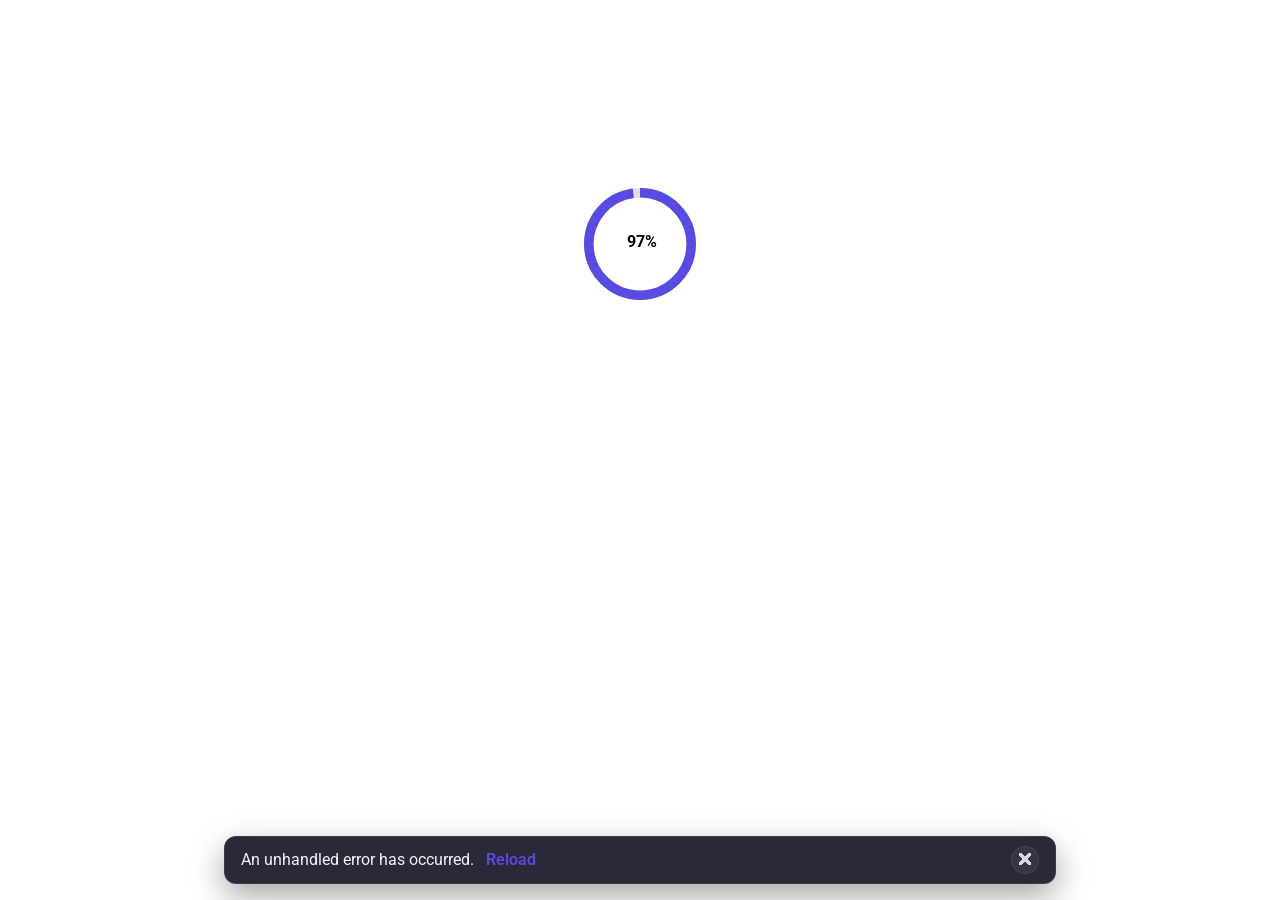
==== index.html @ 45510328 "deploy: a4dcc2127b92f68269ce4f452a28937cc249f3eb" ====
<!DOCTYPE html>
<html lang="en">

<head>
    <meta charset="utf-8" />
    <meta name="viewport" content="width=device-width, initial-scale=1.0" />
    <title>ZxmsToolbox</title>
    <base href="/" />
    <link href="_framework/dotnet.vijuj42nsk.js" rel="preload" as="script" fetchpriority="high" crossorigin="anonymous" integrity="sha256-VyFZ77aJOjRLD25iTzym7br0rx9dtzZKjdc+57jWFAg=" />
    <link href="https://fonts.googleapis.com/css2?family=Roboto:ital,wght@0,100..900;1,100..900&display=swap" rel="stylesheet" />
    <link rel="stylesheet" href="_content/MudBlazor/MudBlazor.min.css" />
    <link rel="stylesheet" href="css/app.css" />
    <link rel="icon" type="image/png" href="favicon.png" />
    <link href="ZxmsToolbox.styles.css" rel="stylesheet" />
    <script type="importmap">{
  "imports": {
    "./_framework/blazor.webassembly.js": "./_framework/blazor.webassembly.w3qd1tpl0e.js",
    "./_framework/dotnet.native.js": "./_framework/dotnet.native.vzj2a6aakt.js",
    "./_framework/dotnet.runtime.js": "./_framework/dotnet.runtime.zbexyp8zrs.js",
    "./_framework/dotnet.js": "./_framework/dotnet.vijuj42nsk.js"
  },
  "scopes": {},
  "integrity": {
    "./_framework/blazor.webassembly.js": "sha256-lDXsDYFgm62F+YUvxES7IOTCXYpiHpU3uR45YdC6mq4=",
    "./_framework/blazor.webassembly.w3qd1tpl0e.js": "sha256-lDXsDYFgm62F+YUvxES7IOTCXYpiHpU3uR45YdC6mq4=",
    "./_framework/dotnet.js": "sha256-VyFZ77aJOjRLD25iTzym7br0rx9dtzZKjdc+57jWFAg=",
    "./_framework/dotnet.native.js": "sha256-RezASHv+dbqV50cFnld76YiLhk4B+BjMAKs/euUdNyE=",
    "./_framework/dotnet.native.vzj2a6aakt.js": "sha256-RezASHv+dbqV50cFnld76YiLhk4B+BjMAKs/euUdNyE=",
    "./_framework/dotnet.runtime.js": "sha256-MZMguyke9CroSQl+L/SHIGFkPTD+LtYGXkXjAvwWx40=",
    "./_framework/dotnet.runtime.zbexyp8zrs.js": "sha256-MZMguyke9CroSQl+L/SHIGFkPTD+LtYGXkXjAvwWx40=",
    "./_framework/dotnet.vijuj42nsk.js": "sha256-VyFZ77aJOjRLD25iTzym7br0rx9dtzZKjdc+57jWFAg="
  }
}</script>
</head>

<body>
    <div id="app">
        <svg class="loading-progress">
            <circle r="40%" cx="50%" cy="50%" />
            <circle r="40%" cx="50%" cy="50%" />
        </svg>
        <div class="loading-progress-text"></div>
    </div>

    <div id="blazor-error-ui">
        An unhandled error has occurred.
        <a href="." class="reload">Reload</a>
        <span class="dismiss">🗙</span>
    </div>
    <script src="_content/MudBlazor/MudBlazor.min.js"></script>
    <script src="_framework/blazor.webassembly.w3qd1tpl0e.js"></script>
</body>

</html>
---- css/app.css ----
html, body {
    font-family: 'Roboto', Helvetica, Arial, sans-serif;
}

#blazor-error-ui {
    color-scheme: light;
    background: rgba(30, 30, 45, 0.95);
    color: #f5f5f7;
    border: 1px solid rgba(255, 255, 255, 0.08);
    border-radius: 12px;
    box-shadow: 0 12px 32px rgba(0, 0, 0, 0.35);
    backdrop-filter: blur(6px);
    box-sizing: border-box;
    display: none;
    left: 50%;
    right: auto;
    bottom: 1rem;
    width: min(52rem, calc(100vw - 2rem));
    transform: translateX(-50%);
    padding: 0.85rem 4rem 0.85rem 1rem;
    position: fixed;
    z-index: 2000;
}

    #blazor-error-ui .reload {
        color: #594AE2;
        font-weight: 600;
        margin-left: 0.5rem;
        text-decoration: none;
    }

        #blazor-error-ui .reload:hover {
            text-decoration: underline;
        }

    #blazor-error-ui .dismiss {
        cursor: pointer;
        position: absolute;
        right: 1rem;
        top: 0.55rem;
        width: 1.75rem;
        height: 1.75rem;
        line-height: 1.65rem;
        text-align: center;
        border-radius: 999px;
        color: #d7d7df;
        background: rgba(255, 255, 255, 0.06);
        border: 1px solid rgba(255, 255, 255, 0.08);
    }

        #blazor-error-ui .dismiss:hover {
            background: rgba(255, 255, 255, 0.12);
        }

.blazor-error-boundary {
    background: url([data-uri]) no-repeat 1rem/1.8rem, #b32121;
    padding: 1rem 1rem 1rem 3.7rem;
    color: white;
}

    .blazor-error-boundary::after {
        content: "An error has occurred."
    }

.loading-progress {
    position: absolute;
    display: block;
    width: 8rem;
    height: 8rem;
    inset: 20vh 0 auto 0;
    margin: 0 auto 0 auto;
}

    .loading-progress circle {
        fill: none;
        stroke: #e0e0e0;
        stroke-width: 0.6rem;
        transform-origin: 50% 50%;
        transform: rotate(-90deg);
    }

        .loading-progress circle:last-child {
            stroke: #594AE2;
            stroke-dasharray: calc(3.141 * var(--blazor-load-percentage, 0%) * 0.8), 500%;
            transition: stroke-dasharray 0.05s ease-in-out;
        }

.loading-progress-text {
    position: absolute;
    text-align: center;
    font-weight: bold;
    inset: calc(20vh + 3.25rem) 0 auto 0.2rem;
}

    .loading-progress-text:after {
        content: var(--blazor-load-percentage-text, "Loading");
    }

code {
    color: #c02d76;
}

.form-floating > .form-control-plaintext::placeholder, .form-floating > .form-control::placeholder {
    color: var(--bs-secondary-color);
    text-align: end;
}

.form-floating > .form-control-plaintext:focus::placeholder, .form-floating > .form-control:focus::placeholder {
    text-align: start;
}
---- ZxmsToolbox.styles.css ----
/* /Layout/MainLayout.razor.rz.scp.css */
.page[b-qmjlyazart] {
    position: relative;
    display: flex;
    flex-direction: column;
}

main[b-qmjlyazart] {
    flex: 1;
}

.sidebar[b-qmjlyazart] {
    background-image: linear-gradient(180deg, rgb(5, 39, 103) 0%, #3a0647 70%);
}

.top-row[b-qmjlyazart] {
    background-color: #f7f7f7;
    border-bottom: 1px solid #d6d5d5;
    justify-content: flex-end;
    height: 3.5rem;
    display: flex;
    align-items: center;
}

    .top-row[b-qmjlyazart]  a, .top-row[b-qmjlyazart]  .btn-link {
        white-space: nowrap;
        margin-left: 1.5rem;
        text-decoration: none;
    }

    .top-row[b-qmjlyazart]  a:hover, .top-row[b-qmjlyazart]  .btn-link:hover {
        text-decoration: underline;
    }

    .top-row[b-qmjlyazart]  a:first-child {
        overflow: hidden;
        text-overflow: ellipsis;
    }

@media (max-width: 640.98px) {
    .top-row[b-qmjlyazart] {
        justify-content: space-between;
    }

    .top-row[b-qmjlyazart]  a, .top-row[b-qmjlyazart]  .btn-link {
        margin-left: 0;
    }
}

@media (min-width: 641px) {
    .page[b-qmjlyazart] {
        flex-direction: row;
    }

    .sidebar[b-qmjlyazart] {
        width: 250px;
        height: 100vh;
        position: sticky;
        top: 0;
    }

    .top-row[b-qmjlyazart] {
        position: sticky;
        top: 0;
        z-index: 1;
    }

    .top-row.auth[b-qmjlyazart]  a:first-child {
        flex: 1;
        text-align: right;
        width: 0;
    }

    .top-row[b-qmjlyazart], article[b-qmjlyazart] {
        padding-left: 2rem !important;
        padding-right: 1.5rem !important;
    }
}
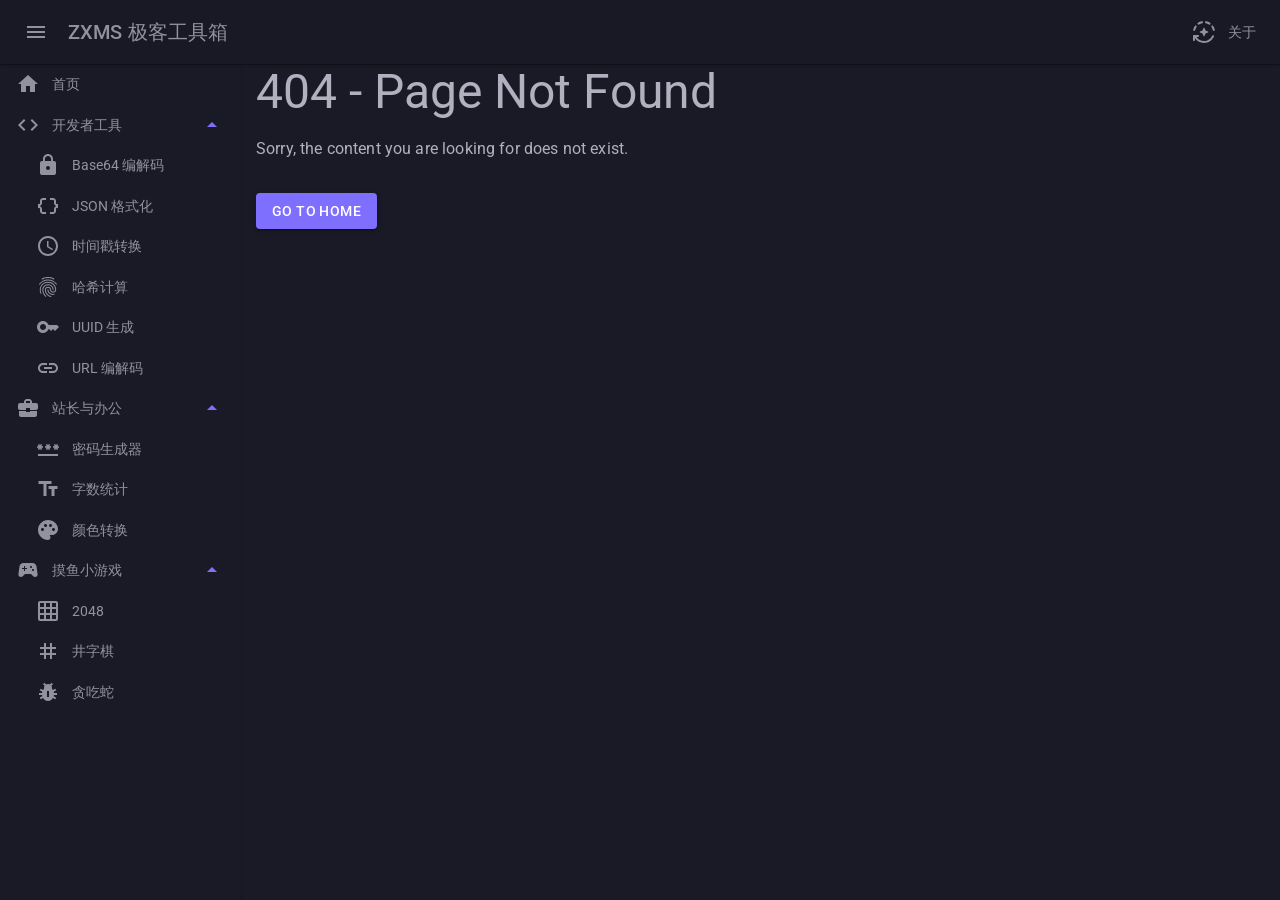
==== commit c48a64ea: "deploy: 2c83ffdae6adcd17c844c5ce749c0f3628f0bce6" ====
--- a/index.html
+++ b/index.html
@@ -6,7 +6,7 @@
     <meta name="viewport" content="width=device-width, initial-scale=1.0" />
     <title>ZxmsToolbox</title>
     <base href="/" />
-    <link href="_framework/dotnet.vijuj42nsk.js" rel="preload" as="script" fetchpriority="high" crossorigin="anonymous" integrity="sha256-VyFZ77aJOjRLD25iTzym7br0rx9dtzZKjdc+57jWFAg=" />
+    <link href="_framework/dotnet.1s1a4296m4.js" rel="preload" as="script" fetchpriority="high" crossorigin="anonymous" integrity="sha256-gQNmLT16Q2xggrbTdLqSbxzNnipTktK7pHm241+ejWg=" />
     <link href="https://fonts.googleapis.com/css2?family=Roboto:ital,wght@0,100..900;1,100..900&display=swap" rel="stylesheet" />
     <link rel="stylesheet" href="_content/MudBlazor/MudBlazor.min.css" />
     <link rel="stylesheet" href="css/app.css" />
@@ -15,20 +15,20 @@
     <script type="importmap">{
   "imports": {
     "./_framework/blazor.webassembly.js": "./_framework/blazor.webassembly.w3qd1tpl0e.js",
+    "./_framework/dotnet.js": "./_framework/dotnet.1s1a4296m4.js",
     "./_framework/dotnet.native.js": "./_framework/dotnet.native.vzj2a6aakt.js",
-    "./_framework/dotnet.runtime.js": "./_framework/dotnet.runtime.zbexyp8zrs.js",
-    "./_framework/dotnet.js": "./_framework/dotnet.vijuj42nsk.js"
+    "./_framework/dotnet.runtime.js": "./_framework/dotnet.runtime.zbexyp8zrs.js"
   },
   "scopes": {},
   "integrity": {
     "./_framework/blazor.webassembly.js": "sha256-lDXsDYFgm62F+YUvxES7IOTCXYpiHpU3uR45YdC6mq4=",
     "./_framework/blazor.webassembly.w3qd1tpl0e.js": "sha256-lDXsDYFgm62F+YUvxES7IOTCXYpiHpU3uR45YdC6mq4=",
-    "./_framework/dotnet.js": "sha256-VyFZ77aJOjRLD25iTzym7br0rx9dtzZKjdc+57jWFAg=",
+    "./_framework/dotnet.1s1a4296m4.js": "sha256-gQNmLT16Q2xggrbTdLqSbxzNnipTktK7pHm241+ejWg=",
+    "./_framework/dotnet.js": "sha256-gQNmLT16Q2xggrbTdLqSbxzNnipTktK7pHm241+ejWg=",
     "./_framework/dotnet.native.js": "sha256-RezASHv+dbqV50cFnld76YiLhk4B+BjMAKs/euUdNyE=",
     "./_framework/dotnet.native.vzj2a6aakt.js": "sha256-RezASHv+dbqV50cFnld76YiLhk4B+BjMAKs/euUdNyE=",
     "./_framework/dotnet.runtime.js": "sha256-MZMguyke9CroSQl+L/SHIGFkPTD+LtYGXkXjAvwWx40=",
-    "./_framework/dotnet.runtime.zbexyp8zrs.js": "sha256-MZMguyke9CroSQl+L/SHIGFkPTD+LtYGXkXjAvwWx40=",
-    "./_framework/dotnet.vijuj42nsk.js": "sha256-VyFZ77aJOjRLD25iTzym7br0rx9dtzZKjdc+57jWFAg="
+    "./_framework/dotnet.runtime.zbexyp8zrs.js": "sha256-MZMguyke9CroSQl+L/SHIGFkPTD+LtYGXkXjAvwWx40="
   }
 }</script>
 </head>
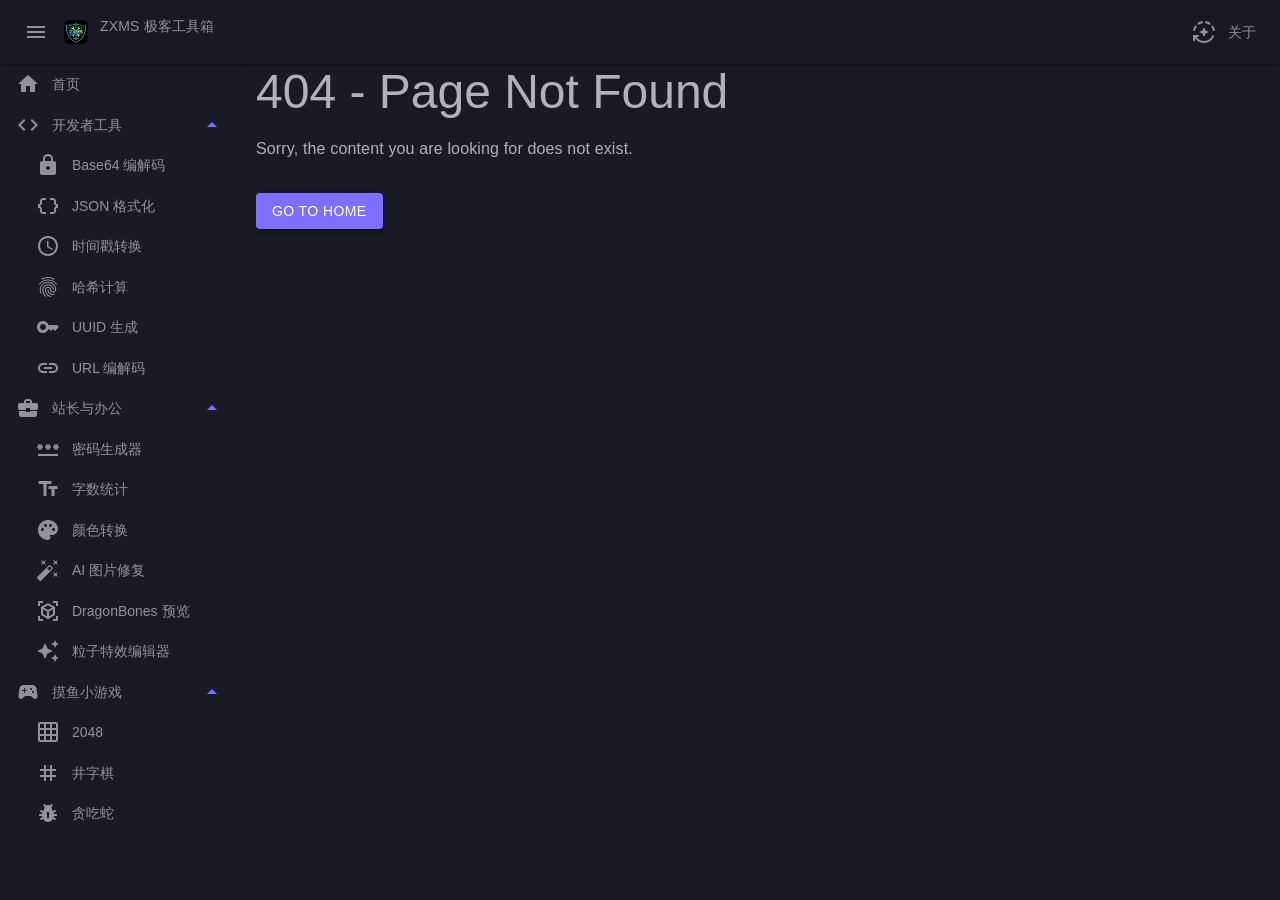
==== commit c0e8be3d: "deploy: 0d6b8b2e226596195704e0da3662d28b6a2127ce" ====
--- a/index.html
+++ b/index.html
@@ -6,8 +6,7 @@
     <meta name="viewport" content="width=device-width, initial-scale=1.0" />
     <title>ZxmsToolbox</title>
     <base href="/" />
-    <link href="_framework/dotnet.1s1a4296m4.js" rel="preload" as="script" fetchpriority="high" crossorigin="anonymous" integrity="sha256-gQNmLT16Q2xggrbTdLqSbxzNnipTktK7pHm241+ejWg=" />
-    <link href="https://fonts.googleapis.com/css2?family=Roboto:ital,wght@0,100..900;1,100..900&display=swap" rel="stylesheet" />
+    <link href="_framework/dotnet.bync1yk3xi.js" rel="preload" as="script" fetchpriority="high" crossorigin="anonymous" integrity="sha256-vZLyUls6317R652sriW+K5scTFbljSnCFV07LSRUKNI=" />
     <link rel="stylesheet" href="_content/MudBlazor/MudBlazor.min.css" />
     <link rel="stylesheet" href="css/app.css" />
     <link rel="icon" type="image/png" href="favicon.png" />
@@ -15,7 +14,7 @@
     <script type="importmap">{
   "imports": {
     "./_framework/blazor.webassembly.js": "./_framework/blazor.webassembly.w3qd1tpl0e.js",
-    "./_framework/dotnet.js": "./_framework/dotnet.1s1a4296m4.js",
+    "./_framework/dotnet.js": "./_framework/dotnet.bync1yk3xi.js",
     "./_framework/dotnet.native.js": "./_framework/dotnet.native.vzj2a6aakt.js",
     "./_framework/dotnet.runtime.js": "./_framework/dotnet.runtime.zbexyp8zrs.js"
   },
@@ -23,14 +22,26 @@
   "integrity": {
     "./_framework/blazor.webassembly.js": "sha256-lDXsDYFgm62F+YUvxES7IOTCXYpiHpU3uR45YdC6mq4=",
     "./_framework/blazor.webassembly.w3qd1tpl0e.js": "sha256-lDXsDYFgm62F+YUvxES7IOTCXYpiHpU3uR45YdC6mq4=",
-    "./_framework/dotnet.1s1a4296m4.js": "sha256-gQNmLT16Q2xggrbTdLqSbxzNnipTktK7pHm241+ejWg=",
-    "./_framework/dotnet.js": "sha256-gQNmLT16Q2xggrbTdLqSbxzNnipTktK7pHm241+ejWg=",
+    "./_framework/dotnet.bync1yk3xi.js": "sha256-vZLyUls6317R652sriW+K5scTFbljSnCFV07LSRUKNI=",
+    "./_framework/dotnet.js": "sha256-vZLyUls6317R652sriW+K5scTFbljSnCFV07LSRUKNI=",
     "./_framework/dotnet.native.js": "sha256-RezASHv+dbqV50cFnld76YiLhk4B+BjMAKs/euUdNyE=",
     "./_framework/dotnet.native.vzj2a6aakt.js": "sha256-RezASHv+dbqV50cFnld76YiLhk4B+BjMAKs/euUdNyE=",
     "./_framework/dotnet.runtime.js": "sha256-MZMguyke9CroSQl+L/SHIGFkPTD+LtYGXkXjAvwWx40=",
     "./_framework/dotnet.runtime.zbexyp8zrs.js": "sha256-MZMguyke9CroSQl+L/SHIGFkPTD+LtYGXkXjAvwWx40="
   }
 }</script>
+    <link rel="icon" type="image/png" href="favicon.png" />
+    <link rel="apple-touch-icon" sizes="192x192" href="icon-192.png" />
+    <meta name="description" content="ZXMS 极客工具箱 - 一站式实用工具集合" />
+    <meta name="keywords" content="ZXMS, 极客工具箱, 开发工具, 网络工具, 系统工具, 加密工具, 文本工具" />
+    <meta name="author" content="ZXMS" />
+    <meta property="og:title" content="ZXMS 极客工具箱" />
+    <meta property="og:description" content="ZXMS 极客工具箱 - 一站式实用工具集合" />
+    <meta property="og:type" content="website" />
+    <meta property="og:image" content="icon-192.png" />
+    <meta property="og:url" content="/" />
+    <meta name="twitter:card" content="summary" />
+    <link rel="manifest" href="manifest.json" />
 </head>
 
 <body>
--- a/css/app.css
+++ b/css/app.css
@@ -108,3 +108,15 @@
 .form-floating > .form-control-plaintext:focus::placeholder, .form-floating > .form-control:focus::placeholder {
     text-align: start;
 }
+
+/* Checkerboard background for transparency preview in image repair tool */
+.image-repair-canvas-wrap {
+    background-color: #2a2833;
+    background-image:
+        linear-gradient(45deg, #3a3845 25%, transparent 25%),
+        linear-gradient(-45deg, #3a3845 25%, transparent 25%),
+        linear-gradient(45deg, transparent 75%, #3a3845 75%),
+        linear-gradient(-45deg, transparent 75%, #3a3845 75%);
+    background-size: 16px 16px;
+    background-position: 0 0, 0 8px, 8px -8px, -8px 0px;
+}
